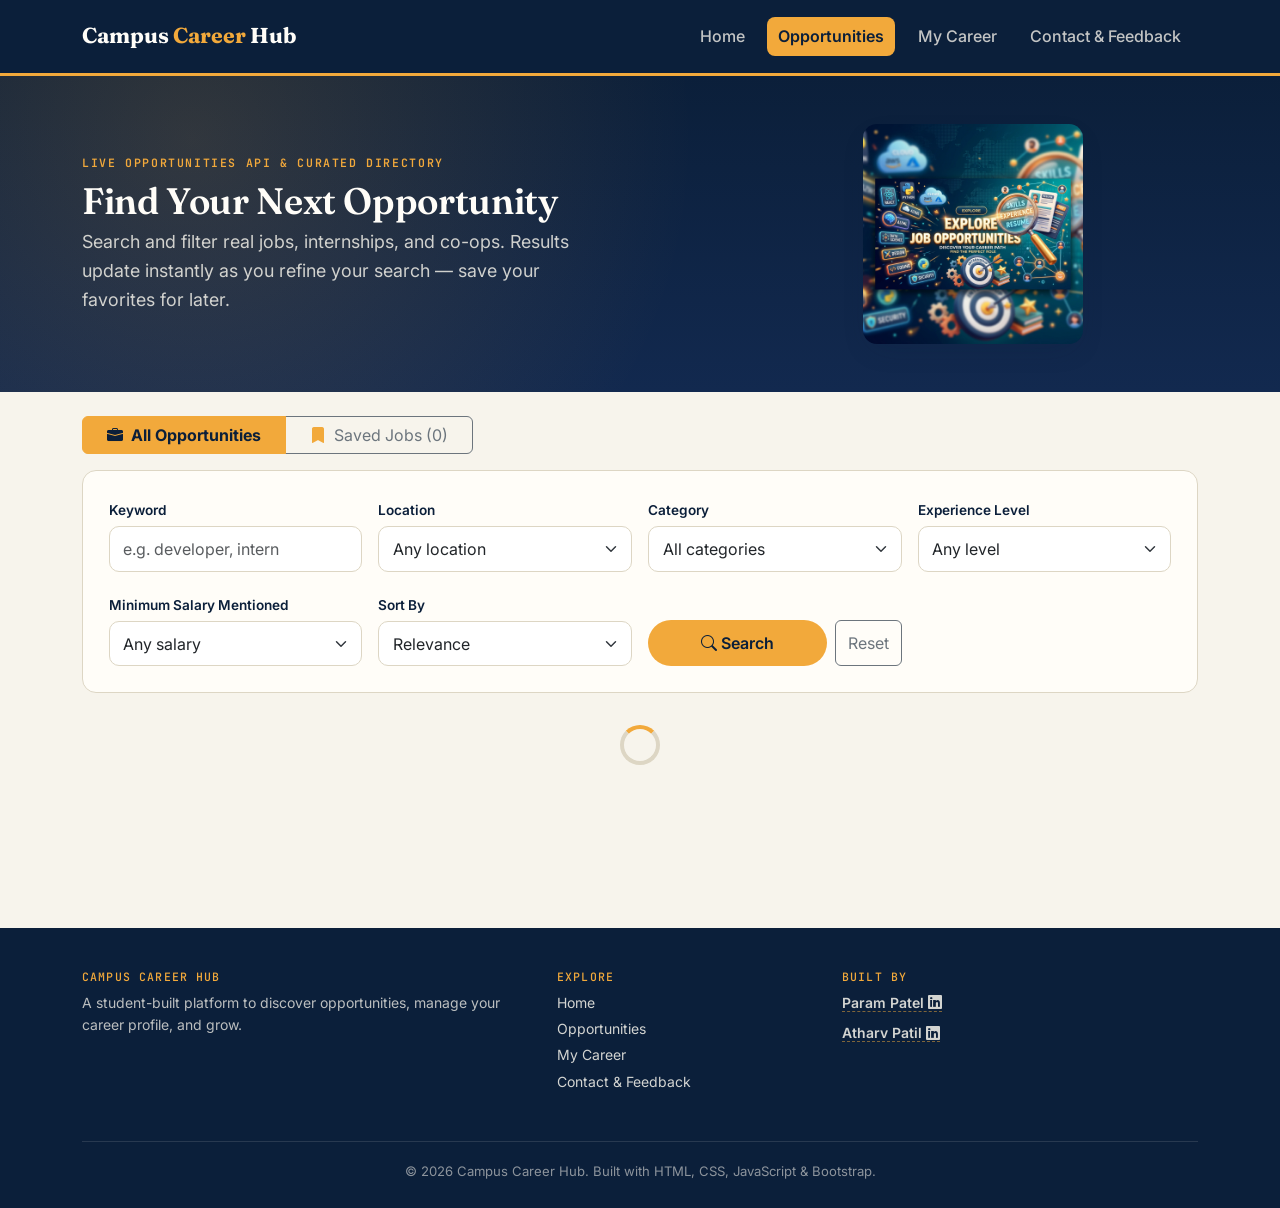
==== campus-career-hub/opportunities.html @ 0dba7fbf "Add files via upload" ====
<!DOCTYPE html>
<html lang="en">
<head>
<meta charset="UTF-8">
<meta name="viewport" content="width=device-width, initial-scale=1.0">
<title>Opportunities — Campus Career Hub</title>

<link href="https://cdn.jsdelivr.net/npm/bootstrap@5.3.3/dist/css/bootstrap.min.css" rel="stylesheet">
<link rel="preconnect" href="https://fonts.googleapis.com">
<link href="https://fonts.googleapis.com/css2?family=Fraunces:wght@500;600;700&family=Inter:wght@400;500;600;700&family=JetBrains+Mono:wght@500;700&display=swap" rel="stylesheet">
<link rel="stylesheet" href="https://cdn.jsdelivr.net/npm/bootstrap-icons@1.11.3/font/bootstrap-icons.css">
<link rel="stylesheet" href="css/style.css">
</head>
<body>

<!-- ===================== NAVBAR ===================== -->
<nav class="navbar navbar-expand-lg navbar-ccb sticky-top">
  <div class="container">
    <a class="navbar-brand" href="index.html">Campus <span>Career</span> Hub</a>
    <button class="navbar-toggler" type="button" data-bs-toggle="collapse" data-bs-target="#ccbNav">
      <span class="navbar-toggler-icon"></span>
    </button>
    <div class="collapse navbar-collapse" id="ccbNav">
      <ul class="navbar-nav ms-auto">
        <li class="nav-item"><a class="nav-link" href="index.html">Home</a></li>
        <li class="nav-item"><a class="nav-link active" href="opportunities.html">Opportunities</a></li>
        <li class="nav-item"><a class="nav-link" href="my-career.html">My Career</a></li>
        <li class="nav-item"><a class="nav-link" href="contact.html">Contact &amp; Feedback</a></li>
      </ul>
    </div>
  </div>
</nav>

<!-- ===================== PAGE HEADER ===================== -->
<header class="hero py-5">
  <div class="container">
    <div class="row align-items-center">
      <div class="col-lg-7">
        <p class="eyebrow mb-2" style="color:#F2A93B;">Live Opportunities API &amp; Curated Directory</p>
        <h1 class="mb-2" style="font-size:2.3rem;">Find Your Next Opportunity</h1>
        <p class="lead-text mb-0">Search and filter real jobs, internships, and co-ops. Results update instantly as you refine your search — save your favorites for later.</p>
      </div>
      <div class="col-lg-5 d-none d-lg-block text-center">
        <img src="images/opportunities-hero.png" alt="Opportunities banner" class="img-fluid hero-banner-img">
      </div>
    </div>
  </div>
</header>

<!-- ===================== SEARCH & FILTERS ===================== -->
<section class="section bg-cream pt-4">
  <div class="container">
    
    <!-- Tab Controls: All vs Saved -->
    <div class="d-flex justify-content-between align-items-center mb-3 flex-wrap gap-2">
      <div class="btn-group" role="group" aria-label="Opportunity view filter">
        <button type="button" class="btn btn-outline-secondary active btn-amber-active px-4" data-opp-tab="all">
          <i class="bi bi-briefcase-fill me-1"></i> All Opportunities
        </button>
        <button type="button" class="btn btn-outline-secondary px-4" data-opp-tab="saved">
          <i class="bi bi-bookmark-fill me-1 text-amber"></i> Saved Jobs (<span id="savedJobsCount">0</span>)
        </button>
      </div>
    </div>

    <form id="oppFilterForm" class="form-ccb card-ccb mb-4">
      <div class="row g-3 align-items-end">
        <div class="col-md-3">
          <label for="fKeyword">Keyword</label>
          <input type="text" class="form-control" id="fKeyword" placeholder="e.g. developer, intern">
        </div>
        <div class="col-md-3">
          <label for="fLocation">Location</label>
          <select class="form-select" id="fLocation">
            <option value="">Any location</option>
            <option value="New York, NY">New York, NY</option>
            <option value="San Francisco, CA">San Francisco, CA</option>
            <option value="Chicago, IL">Chicago, IL</option>
            <option value="Austin, TX">Austin, TX</option>
            <option value="Boston, MA">Boston, MA</option>
            <option value="Remote">Flexible / Remote</option>
          </select>
        </div>
        <div class="col-md-3">
          <label for="fCategory">Category</label>
          <select class="form-select" id="fCategory">
            <option value="">All categories</option>
          </select>
        </div>
        <div class="col-md-3">
          <label for="fLevel">Experience Level</label>
          <select class="form-select" id="fLevel">
            <option value="">Any level</option>
            <option value="Internship">Internship</option>
            <option value="Entry Level">Entry Level</option>
            <option value="Mid Level">Mid Level</option>
            <option value="Senior Level">Senior Level</option>
            <option value="Management">Management</option>
          </select>
        </div>
      </div>
      <div class="row g-3 align-items-end mt-1">
        <div class="col-md-3">
          <label for="fSalary">Minimum Salary Mentioned</label>
          <select class="form-select" id="fSalary">
            <option value="0">Any salary</option>
            <option value="40000">$40,000+</option>
            <option value="60000">$60,000+</option>
            <option value="80000">$80,000+</option>
            <option value="100000">$100,000+</option>
          </select>
        </div>
        <div class="col-md-3">
          <label for="fSort">Sort By</label>
          <select class="form-select" id="fSort">
            <option value="relevance">Relevance</option>
            <option value="newest">Newest First</option>
            <option value="az">Title A–Z</option>
          </select>
        </div>
        <div class="col-md-3 d-flex gap-2">
          <button type="submit" class="btn btn-ccb-primary flex-fill">
            <i class="bi bi-search"></i> Search
          </button>
          <button type="button" id="fReset" class="btn btn-outline-secondary">Reset</button>
        </div>
        <div class="col-md-3 text-md-end">
          <span class="text-slate small" id="resultsCount"></span>
        </div>
      </div>
    </form>

    <!-- Results -->
    <div id="oppLoading" class="spinner-ccb"></div>
    <div id="oppError" class="alert alert-warning d-none"></div>
    <div id="oppEmpty" class="empty-state d-none">
      <i class="bi bi-search" style="font-size:2rem;"></i>
      <p class="mt-2 mb-0">No opportunities matched your search. Try adjusting your filters.</p>
    </div>
    <div id="oppGrid" class="row g-4"></div>

    <!-- Pagination -->
    <nav class="mt-4" aria-label="Opportunities pagination">
      <ul class="pagination justify-content-center" id="oppPagination"></ul>
    </nav>
  </div>
</section>

<!-- ===================== FOOTER ===================== -->
<footer class="footer-ccb">
  <div class="container">
    <div class="row g-4">
      <div class="col-md-5">
        <h6 class="mb-2">Campus Career Hub</h6>
        <p class="mb-0 small">A student-built platform to discover opportunities, manage your career profile, and grow.</p>
      </div>
      <div class="col-md-3">
        <h6 class="mb-2">Explore</h6>
        <ul class="list-unstyled small">
          <li class="mb-1"><a href="index.html">Home</a></li>
          <li class="mb-1"><a href="opportunities.html">Opportunities</a></li>
          <li class="mb-1"><a href="my-career.html">My Career</a></li>
          <li class="mb-1"><a href="contact.html">Contact &amp; Feedback</a></li>
        </ul>
      </div>
      <div class="col-md-4">
        <h6 class="mb-2">Built By</h6>
        <ul class="list-unstyled small mb-0">
          <li class="mb-2">
            <a class="credit-name" href="https://www.linkedin.com/in/param-patel-6a5568392/" target="_blank" rel="noopener noreferrer">
              Param Patel <i class="bi bi-linkedin"></i>
            </a>
          </li>
          <li class="mb-2">
            <a class="credit-name" href="https://www.linkedin.com/in/atharv-patil-276253386/" target="_blank" rel="noopener noreferrer">
              Atharv Patil <i class="bi bi-linkedin"></i>
            </a>
          </li>
        </ul>
      </div>
    </div>
    <div class="footer-bottom text-center">
      &copy; <span id="footerYear"></span> Campus Career Hub. Built with HTML, CSS, JavaScript &amp; Bootstrap.
    </div>
  </div>
</footer>

<script src="https://cdn.jsdelivr.net/npm/bootstrap@5.3.3/dist/js/bootstrap.bundle.min.js"></script>
<script src="js/opportunities.js"></script>
</body>
</html>
---- campus-career-hub/css/style.css ----
/* ===========================================================
   Campus Career Hub — Design Tokens
   =========================================================== */
:root{
  --navy:        #0B1F3A;
  --navy-soft:   #12294F;
  --cream:       #F7F4EC;
  --paper:       #FFFDF8;
  --amber:       #F2A93B;
  --amber-dark:  #D68C1F;
  --teal:        #1E6E73;
  --teal-soft:   #E4F1F1;
  --slate:       #55647A;
  --line:        #DDD6C4;
  --ok:          #2E7D4F;
  --error:       #C4432B;

  --font-display: 'Fraunces', serif;
  --font-body:    'Inter', sans-serif;
  --font-mono:    'JetBrains Mono', monospace;

  --radius: 14px;
  --shadow-soft: 0 10px 30px -12px rgba(11,31,58,0.25);
}

*{ box-sizing: border-box; }

html{ scroll-behavior: smooth; }

body{
  font-family: var(--font-body);
  color: var(--navy);
  background: var(--cream);
  line-height: 1.6;
}

h1,h2,h3,h4,.display-font{
  font-family: var(--font-display);
  font-weight: 600;
  letter-spacing: -0.01em;
}

a{ color: var(--teal); text-decoration: none; }
a:hover{ color: var(--amber-dark); }

.eyebrow{
  font-family: var(--font-mono);
  text-transform: uppercase;
  letter-spacing: 0.14em;
  font-size: 0.72rem;
  color: var(--teal);
  font-weight: 600;
}

.text-slate{ color: var(--slate); }

/* focus visibility */
a:focus-visible, button:focus-visible, input:focus-visible,
select:focus-visible, textarea:focus-visible{
  outline: 3px solid var(--amber);
  outline-offset: 2px;
}

/* ===========================================================
   Navbar
   =========================================================== */
.navbar-ccb{
  background: var(--navy);
  padding: 0.9rem 0;
  border-bottom: 3px solid var(--amber);
}
.navbar-ccb .navbar-brand{
  font-family: var(--font-display);
  font-weight: 700;
  font-size: 1.35rem;
  color: var(--paper);
}
.navbar-ccb .navbar-brand span{ color: var(--amber); }
.navbar-ccb .nav-link{
  color: rgba(247,244,236,0.78);
  font-weight: 500;
  margin: 0 0.35rem;
  padding: 0.4rem 0.7rem !important;
  border-radius: 8px;
  transition: all .15s ease;
}
.navbar-ccb .nav-link:hover{
  color: var(--paper);
  background: rgba(242,169,59,0.14);
}
.navbar-ccb .nav-link.active{
  color: var(--navy);
  background: var(--amber);
  font-weight: 600;
}
.navbar-ccb .navbar-toggler{
  border-color: rgba(247,244,236,0.4);
}

/* ===========================================================
   Buttons
   =========================================================== */
.btn-ccb-primary{
  background: var(--amber);
  border: none;
  color: var(--navy);
  font-weight: 600;
  padding: 0.7rem 1.5rem;
  border-radius: 999px;
  transition: transform .15s ease, box-shadow .15s ease;
}
.btn-ccb-primary:hover{
  background: var(--amber-dark);
  color: var(--navy);
  transform: translateY(-2px);
  box-shadow: var(--shadow-soft);
}
.btn-ccb-outline{
  background: transparent;
  border: 2px solid var(--paper);
  color: var(--paper);
  font-weight: 600;
  padding: 0.65rem 1.45rem;
  border-radius: 999px;
  transition: all .15s ease;
}
.btn-ccb-outline:hover{
  background: var(--paper);
  color: var(--navy);
}
.btn-teal{
  background: var(--teal);
  color: var(--paper);
  border: none;
  font-weight: 600;
  border-radius: 999px;
  padding: 0.6rem 1.3rem;
}
.btn-teal:hover{ background: #16545a; color: var(--paper); }

/* ===========================================================
   Hero + Career Pathway signature
   =========================================================== */
.hero{
  background: radial-gradient(circle at 15% 20%, rgba(242,169,59,0.16), transparent 45%),
              linear-gradient(180deg, var(--navy) 0%, var(--navy-soft) 100%);
  color: var(--paper);
  padding: 5.5rem 0 4rem;
  position: relative;
  overflow: hidden;
}
.hero h1{
  font-size: clamp(2.2rem, 4.5vw, 3.4rem);
  line-height: 1.08;
}
.hero .lead-text{
  color: rgba(247,244,236,0.82);
  font-size: 1.12rem;
  max-width: 46ch;
}

/* the "pathway" — a literal stepped road from Student to Career */
.pathway{
  margin-top: 3.2rem;
  display: flex;
  align-items: center;
  gap: 0;
  position: relative;
}
.pathway::before{
  content: "";
  position: absolute;
  left: 0; right: 0; top: 50%;
  height: 2px;
  background: repeating-linear-gradient(to right, rgba(242,169,59,0.55) 0 10px, transparent 10px 20px);
  transform: translateY(-50%);
  z-index: 0;
}
.pathway-stop{
  position: relative;
  z-index: 1;
  display: flex;
  flex-direction: column;
  align-items: center;
  flex: 1;
  text-align: center;
}
.pathway-dot{
  width: 14px; height: 14px;
  border-radius: 50%;
  background: var(--cream);
  border: 3px solid var(--amber);
  margin-bottom: 0.6rem;
}
.pathway-stop.is-end .pathway-dot{
  width: 20px; height: 20px;
  background: var(--amber);
}
.pathway-label{
  font-family: var(--font-mono);
  font-size: 0.72rem;
  letter-spacing: 0.06em;
  color: rgba(247,244,236,0.75);
  text-transform: uppercase;
}

/* ===========================================================
   Cards
   =========================================================== */
.card-ccb{
  background: var(--paper);
  border: 1px solid var(--line);
  border-radius: var(--radius);
  padding: 1.6rem;
  height: 100%;
  transition: transform .15s ease, box-shadow .15s ease;
}
.card-ccb:hover{
  transform: translateY(-4px);
  box-shadow: var(--shadow-soft);
}

.step-card{
  background: var(--paper);
  border-radius: var(--radius);
  padding: 1.8rem;
  height: 100%;
  border-top: 4px solid var(--teal);
}
.step-number{
  font-family: var(--font-mono);
  color: var(--teal);
  font-size: 0.85rem;
  font-weight: 700;
}

/* Opportunity card */
.opp-card{
  background: var(--paper);
  border: 1px solid var(--line);
  border-radius: var(--radius);
  padding: 1.4rem;
  height: 100%;
  display: flex;
  flex-direction: column;
}
.opp-card .opp-company{
  color: var(--teal);
  font-weight: 600;
  font-size: 0.9rem;
}
.opp-card .opp-title{
  font-family: var(--font-display);
  font-size: 1.2rem;
  margin: 0.15rem 0 0.6rem;
}
.opp-meta{
  font-family: var(--font-mono);
  font-size: 0.74rem;
  color: var(--slate);
  display: flex;
  flex-wrap: wrap;
  gap: 0.5rem;
  margin-bottom: 0.7rem;
}
.opp-meta span{
  background: var(--teal-soft);
  color: var(--teal);
  padding: 0.15rem 0.55rem;
  border-radius: 999px;
}
.opp-desc{
  color: var(--slate);
  font-size: 0.9rem;
  flex: 1;
  overflow: hidden;
  display: -webkit-box;
  -webkit-line-clamp: 3;
  -webkit-box-orient: vertical;
}

/* Stats */
.stats-strip{
  background: var(--navy);
  color: var(--paper);
  border-radius: var(--radius);
  padding: 2.2rem 1rem;
}
.stat-number{
  font-family: var(--font-mono);
  font-size: 2.1rem;
  font-weight: 700;
  color: var(--amber);
}
.stat-label{
  font-size: 0.82rem;
  color: rgba(247,244,236,0.75);
  text-transform: uppercase;
  letter-spacing: 0.05em;
}

/* Reviews */
.review-card{
  background: var(--paper);
  border: 1px solid var(--line);
  border-radius: var(--radius);
  padding: 1.5rem;
  height: 100%;
}
.stars{ color: var(--amber); letter-spacing: 2px; }
.review-name{ font-weight: 600; color: var(--navy); }

/* ===========================================================
   Section rhythm
   =========================================================== */
.section{ padding: 4.2rem 0; }
.section-title{ font-size: clamp(1.6rem, 3vw, 2.1rem); }
.bg-paper{ background: var(--paper); }
.bg-cream{ background: var(--cream); }

/* ===========================================================
   Forms
   =========================================================== */
.form-ccb label{
  font-weight: 600;
  font-size: 0.85rem;
  color: var(--navy);
  margin-bottom: 0.3rem;
}
.form-ccb .form-control, .form-ccb .form-select{
  border-radius: 10px;
  border: 1px solid var(--line);
  padding: 0.6rem 0.85rem;
}
.form-ccb .form-control:focus, .form-ccb .form-select:focus{
  border-color: var(--teal);
  box-shadow: 0 0 0 3px rgba(30,110,115,0.15);
}
.form-section-title{
  font-family: var(--font-display);
  border-left: 4px solid var(--amber);
  padding-left: 0.8rem;
  margin-bottom: 1.2rem;
}
.invalid-feedback{ display: none; color: var(--error); font-size: 0.82rem; }
.was-validated-ccb .is-invalid ~ .invalid-feedback,
.is-invalid ~ .invalid-feedback{ display: block; }
.is-invalid{ border-color: var(--error) !important; }
.is-valid{ border-color: var(--ok) !important; }

/* Skill tags */
.skill-tag{
  display: inline-flex;
  align-items: center;
  gap: 0.4rem;
  background: var(--teal-soft);
  color: var(--teal);
  font-weight: 600;
  font-size: 0.85rem;
  padding: 0.35rem 0.7rem 0.35rem 0.9rem;
  border-radius: 999px;
}
.skill-tag button{
  background: none; border: none; color: var(--teal);
  font-weight: 700; line-height: 1; cursor: pointer;
}
.skill-tag button:hover{ color: var(--error); }

/* dynamic entry blocks (projects/certs/internships) */
.entry-block{
  background: var(--paper);
  border: 1px solid var(--line);
  border-left: 4px solid var(--teal);
  border-radius: 12px;
  padding: 1.2rem;
  margin-bottom: 1rem;
  position: relative;
}
.entry-remove{
  position: absolute;
  top: 0.7rem; right: 0.7rem;
  background: none;
  border: none;
  color: var(--error);
  font-weight: 700;
  font-size: 1.1rem;
  line-height: 1;
  cursor: pointer;
}

/* Star rating widget */
.star-rating{ font-size: 2rem; display: inline-flex; gap: 0.25rem; }
.star-rating .star{
  cursor: pointer; color: var(--line); transition: color .1s ease;
}
.star-rating .star.filled{ color: var(--amber); }

/* Saved pill */
.save-pill{
  display: inline-flex;
  align-items: center;
  gap: 0.4rem;
  font-family: var(--font-mono);
  font-size: 0.78rem;
  color: var(--ok);
  opacity: 0;
  transition: opacity .3s ease;
}
.save-pill.show{ opacity: 1; }

/* Footer */
.footer-ccb{
  background: var(--navy);
  color: rgba(247,244,236,0.75);
  padding: 2.6rem 0 1.6rem;
  margin-top: 3rem;
}
.footer-ccb h6{
  font-family: var(--font-mono);
  text-transform: uppercase;
  letter-spacing: 0.1em;
  font-size: 0.72rem;
  color: var(--amber);
}
.footer-ccb a{ color: rgba(247,244,236,0.85); }
.footer-ccb a:hover{ color: var(--amber); }
.credit-name{
  font-weight: 600;
  color: var(--paper);
  border-bottom: 1px dashed rgba(242,169,59,0.5);
}
.credit-name:hover{ color: var(--amber); border-color: var(--amber); }
.footer-bottom{
  border-top: 1px solid rgba(247,244,236,0.12);
  margin-top: 2rem;
  padding-top: 1.2rem;
  font-size: 0.82rem;
  color: rgba(247,244,236,0.55);
}

/* utility */
.badge-sdg{
  background: var(--teal-soft);
  color: var(--teal);
  font-family: var(--font-mono);
  font-size: 0.72rem;
  padding: 0.3rem 0.6rem;
  border-radius: 999px;
}

.bg-teal-soft{ background: var(--teal-soft); }

.spinner-ccb{
  width: 2.5rem; height: 2.5rem;
  border: 4px solid var(--line);
  border-top-color: var(--amber);
  border-radius: 50%;
  animation: spin 0.8s linear infinite;
  margin: 2rem auto;
}
@keyframes spin{ to{ transform: rotate(360deg); } }

.empty-state{
  text-align: center;
  padding: 3rem 1rem;
  color: var(--slate);
}

/* Hero Images & Banners */
.hero-illustration-img{
  max-height: 400px;
  object-fit: contain;
  filter: drop-shadow(0 15px 30px rgba(0,0,0,0.3));
  transition: transform 0.3s ease;
}
.hero-illustration-img:hover{
  transform: scale(1.02);
}

.hero-banner-img{
  max-height: 220px;
  object-fit: cover;
  border-radius: var(--radius);
  box-shadow: var(--shadow-soft);
}

/* Company Logo Avatar & Small Badges */
.company-logo-avatar{
  width: 42px;
  height: 42px;
  border-radius: 10px;
  color: #ffffff;
  display: flex;
  align-items: center;
  justify-content: center;
  font-weight: 700;
  font-size: 1.2rem;
  font-family: var(--font-display);
  box-shadow: 0 4px 10px rgba(0,0,0,0.12);
  flex-shrink: 0;
}

.small-badge{
  font-size: 0.7rem;
  font-weight: 600;
  padding: 0.2rem 0.5rem;
}

/* Review Avatars */
.review-avatar{
  width: 52px;
  height: 52px;
  border-radius: 50%;
  object-fit: cover;
  border: 3px solid var(--amber);
  box-shadow: 0 4px 12px rgba(11,31,58,0.15);
}

/* Bookmark Button */
.btn-bookmark{
  background: rgba(11,31,58,0.05);
  border: 1px solid var(--line);
  border-radius: 50%;
  width: 36px;
  height: 36px;
  display: flex;
  align-items: center;
  justify-content: center;
  cursor: pointer;
  transition: all 0.2s ease;
}
.btn-bookmark:hover{
  background: var(--amber);
  color: var(--navy);
  transform: scale(1.1);
}
.btn-bookmark.active{
  background: var(--navy);
}
.text-amber{ color: var(--amber) !important; }

/* Custom Tab Buttons */
.btn-amber-active{
  background: var(--amber) !important;
  color: var(--navy) !important;
  font-weight: 700 !important;
  border-color: var(--amber) !important;
}

/* Job Details Modal Formatting */
.job-contents-body{
  color: var(--navy);
  font-size: 0.95rem;
  line-height: 1.7;
}
.job-contents-body h1, .job-contents-body h2, .job-contents-body h3, .job-contents-body h4{
  font-size: 1.15rem;
  margin-top: 1.2rem;
  margin-bottom: 0.5rem;
  color: var(--navy);
}
.job-contents-body ul{
  padding-left: 1.2rem;
  margin-bottom: 1rem;
}

@media (max-width: 768px){
  .pathway{ flex-direction: column; gap: 1.4rem; }
  .pathway::before{ display:none; }
  .section{ padding: 3rem 0; }
  .hero-illustration-img{ max-height: 280px; }
}
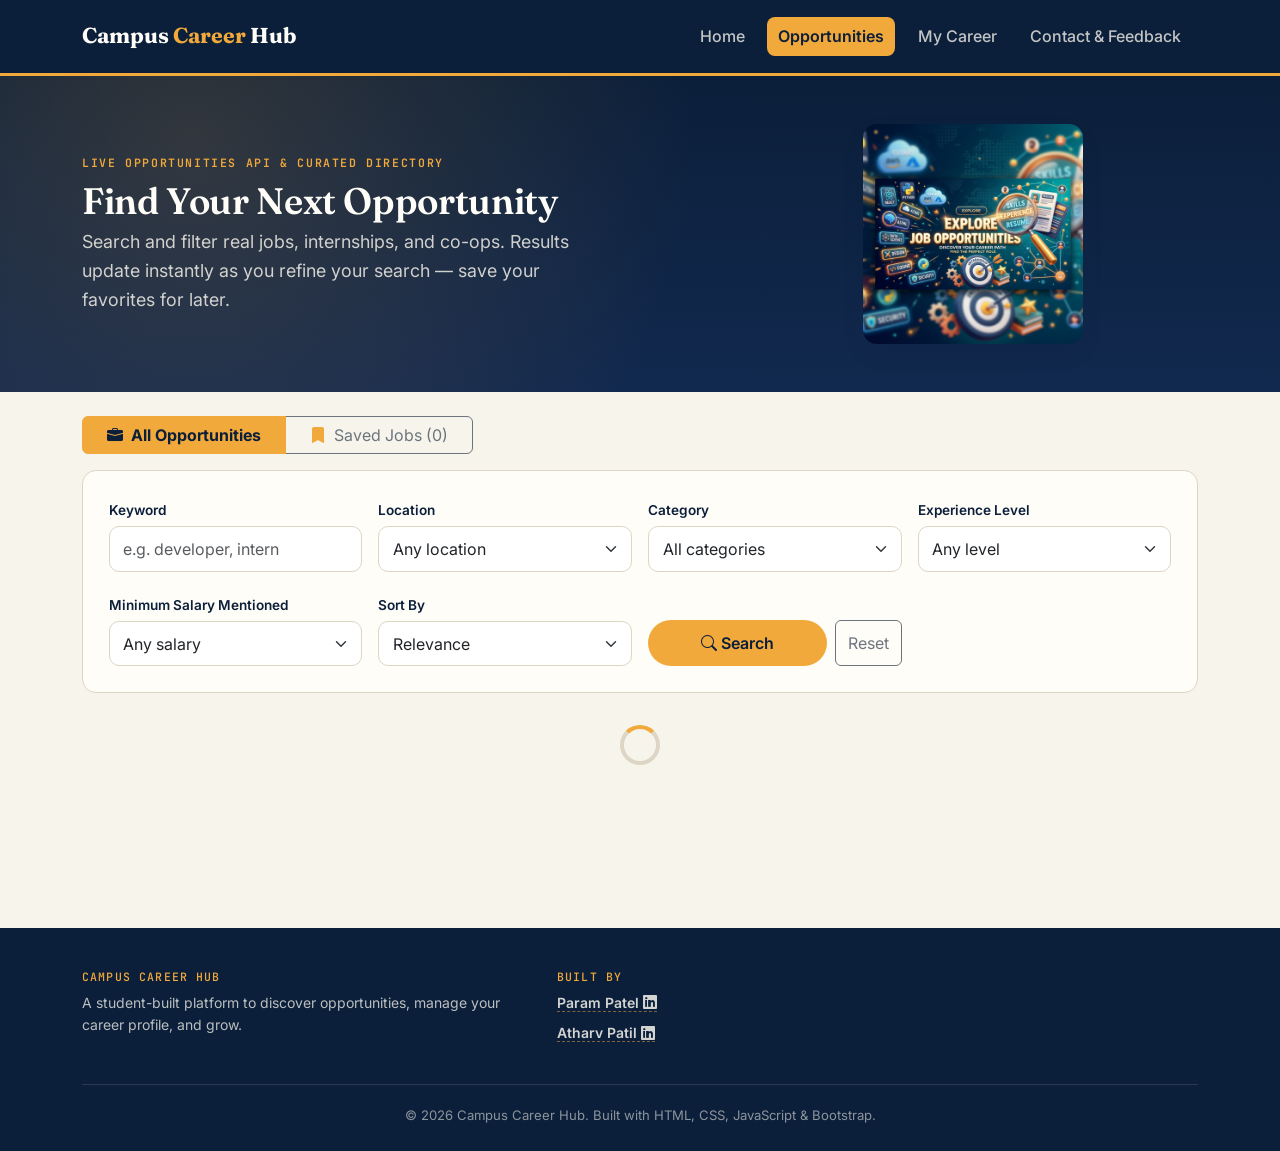
==== commit 7419f0d3: "Update opportunities.html" ====
--- a/campus-career-hub/opportunities.html
+++ b/campus-career-hub/opportunities.html
@@ -1,191 +1,192 @@
 <!DOCTYPE html>
 <html lang="en">
+
 <head>
-<meta charset="UTF-8">
-<meta name="viewport" content="width=device-width, initial-scale=1.0">
-<title>Opportunities — Campus Career Hub</title>
+  <meta charset="UTF-8">
+  <meta name="viewport" content="width=device-width, initial-scale=1.0">
+  <title>Opportunities — Campus Career Hub</title>
 
-<link href="https://cdn.jsdelivr.net/npm/bootstrap@5.3.3/dist/css/bootstrap.min.css" rel="stylesheet">
-<link rel="preconnect" href="https://fonts.googleapis.com">
-<link href="https://fonts.googleapis.com/css2?family=Fraunces:wght@500;600;700&family=Inter:wght@400;500;600;700&family=JetBrains+Mono:wght@500;700&display=swap" rel="stylesheet">
-<link rel="stylesheet" href="https://cdn.jsdelivr.net/npm/bootstrap-icons@1.11.3/font/bootstrap-icons.css">
-<link rel="stylesheet" href="css/style.css">
+  <link href="https://cdn.jsdelivr.net/npm/bootstrap@5.3.3/dist/css/bootstrap.min.css" rel="stylesheet">
+  <link rel="preconnect" href="https://fonts.googleapis.com">
+  <link
+    href="https://fonts.googleapis.com/css2?family=Fraunces:wght@500;600;700&family=Inter:wght@400;500;600;700&family=JetBrains+Mono:wght@500;700&display=swap"
+    rel="stylesheet">
+  <link rel="stylesheet" href="https://cdn.jsdelivr.net/npm/bootstrap-icons@1.11.3/font/bootstrap-icons.css">
+  <link rel="stylesheet" href="css/style.css">
 </head>
+
 <body>
 
-<!-- ===================== NAVBAR ===================== -->
-<nav class="navbar navbar-expand-lg navbar-ccb sticky-top">
-  <div class="container">
-    <a class="navbar-brand" href="index.html">Campus <span>Career</span> Hub</a>
-    <button class="navbar-toggler" type="button" data-bs-toggle="collapse" data-bs-target="#ccbNav">
-      <span class="navbar-toggler-icon"></span>
-    </button>
-    <div class="collapse navbar-collapse" id="ccbNav">
-      <ul class="navbar-nav ms-auto">
-        <li class="nav-item"><a class="nav-link" href="index.html">Home</a></li>
-        <li class="nav-item"><a class="nav-link active" href="opportunities.html">Opportunities</a></li>
-        <li class="nav-item"><a class="nav-link" href="my-career.html">My Career</a></li>
-        <li class="nav-item"><a class="nav-link" href="contact.html">Contact &amp; Feedback</a></li>
-      </ul>
-    </div>
-  </div>
-</nav>
-
-<!-- ===================== PAGE HEADER ===================== -->
-<header class="hero py-5">
-  <div class="container">
-    <div class="row align-items-center">
-      <div class="col-lg-7">
-        <p class="eyebrow mb-2" style="color:#F2A93B;">Live Opportunities API &amp; Curated Directory</p>
-        <h1 class="mb-2" style="font-size:2.3rem;">Find Your Next Opportunity</h1>
-        <p class="lead-text mb-0">Search and filter real jobs, internships, and co-ops. Results update instantly as you refine your search — save your favorites for later.</p>
-      </div>
-      <div class="col-lg-5 d-none d-lg-block text-center">
-        <img src="images/opportunities-hero.png" alt="Opportunities banner" class="img-fluid hero-banner-img">
-      </div>
-    </div>
-  </div>
-</header>
-
-<!-- ===================== SEARCH & FILTERS ===================== -->
-<section class="section bg-cream pt-4">
-  <div class="container">
-    
-    <!-- Tab Controls: All vs Saved -->
-    <div class="d-flex justify-content-between align-items-center mb-3 flex-wrap gap-2">
-      <div class="btn-group" role="group" aria-label="Opportunity view filter">
-        <button type="button" class="btn btn-outline-secondary active btn-amber-active px-4" data-opp-tab="all">
-          <i class="bi bi-briefcase-fill me-1"></i> All Opportunities
-        </button>
-        <button type="button" class="btn btn-outline-secondary px-4" data-opp-tab="saved">
-          <i class="bi bi-bookmark-fill me-1 text-amber"></i> Saved Jobs (<span id="savedJobsCount">0</span>)
-        </button>
-      </div>
-    </div>
-
-    <form id="oppFilterForm" class="form-ccb card-ccb mb-4">
-      <div class="row g-3 align-items-end">
-        <div class="col-md-3">
-          <label for="fKeyword">Keyword</label>
-          <input type="text" class="form-control" id="fKeyword" placeholder="e.g. developer, intern">
-        </div>
-        <div class="col-md-3">
-          <label for="fLocation">Location</label>
-          <select class="form-select" id="fLocation">
-            <option value="">Any location</option>
-            <option value="New York, NY">New York, NY</option>
-            <option value="San Francisco, CA">San Francisco, CA</option>
-            <option value="Chicago, IL">Chicago, IL</option>
-            <option value="Austin, TX">Austin, TX</option>
-            <option value="Boston, MA">Boston, MA</option>
-            <option value="Remote">Flexible / Remote</option>
-          </select>
-        </div>
-        <div class="col-md-3">
-          <label for="fCategory">Category</label>
-          <select class="form-select" id="fCategory">
-            <option value="">All categories</option>
-          </select>
-        </div>
-        <div class="col-md-3">
-          <label for="fLevel">Experience Level</label>
-          <select class="form-select" id="fLevel">
-            <option value="">Any level</option>
-            <option value="Internship">Internship</option>
-            <option value="Entry Level">Entry Level</option>
-            <option value="Mid Level">Mid Level</option>
-            <option value="Senior Level">Senior Level</option>
-            <option value="Management">Management</option>
-          </select>
-        </div>
-      </div>
-      <div class="row g-3 align-items-end mt-1">
-        <div class="col-md-3">
-          <label for="fSalary">Minimum Salary Mentioned</label>
-          <select class="form-select" id="fSalary">
-            <option value="0">Any salary</option>
-            <option value="40000">$40,000+</option>
-            <option value="60000">$60,000+</option>
-            <option value="80000">$80,000+</option>
-            <option value="100000">$100,000+</option>
-          </select>
-        </div>
-        <div class="col-md-3">
-          <label for="fSort">Sort By</label>
-          <select class="form-select" id="fSort">
-            <option value="relevance">Relevance</option>
-            <option value="newest">Newest First</option>
-            <option value="az">Title A–Z</option>
-          </select>
-        </div>
-        <div class="col-md-3 d-flex gap-2">
-          <button type="submit" class="btn btn-ccb-primary flex-fill">
-            <i class="bi bi-search"></i> Search
-          </button>
-          <button type="button" id="fReset" class="btn btn-outline-secondary">Reset</button>
-        </div>
-        <div class="col-md-3 text-md-end">
-          <span class="text-slate small" id="resultsCount"></span>
-        </div>
-      </div>
-    </form>
-
-    <!-- Results -->
-    <div id="oppLoading" class="spinner-ccb"></div>
-    <div id="oppError" class="alert alert-warning d-none"></div>
-    <div id="oppEmpty" class="empty-state d-none">
-      <i class="bi bi-search" style="font-size:2rem;"></i>
-      <p class="mt-2 mb-0">No opportunities matched your search. Try adjusting your filters.</p>
-    </div>
-    <div id="oppGrid" class="row g-4"></div>
-
-    <!-- Pagination -->
-    <nav class="mt-4" aria-label="Opportunities pagination">
-      <ul class="pagination justify-content-center" id="oppPagination"></ul>
-    </nav>
-  </div>
-</section>
-
-<!-- ===================== FOOTER ===================== -->
-<footer class="footer-ccb">
-  <div class="container">
-    <div class="row g-4">
-      <div class="col-md-5">
-        <h6 class="mb-2">Campus Career Hub</h6>
-        <p class="mb-0 small">A student-built platform to discover opportunities, manage your career profile, and grow.</p>
-      </div>
-      <div class="col-md-3">
-        <h6 class="mb-2">Explore</h6>
-        <ul class="list-unstyled small">
-          <li class="mb-1"><a href="index.html">Home</a></li>
-          <li class="mb-1"><a href="opportunities.html">Opportunities</a></li>
-          <li class="mb-1"><a href="my-career.html">My Career</a></li>
-          <li class="mb-1"><a href="contact.html">Contact &amp; Feedback</a></li>
-        </ul>
-      </div>
-      <div class="col-md-4">
-        <h6 class="mb-2">Built By</h6>
-        <ul class="list-unstyled small mb-0">
-          <li class="mb-2">
-            <a class="credit-name" href="https://www.linkedin.com/in/param-patel-6a5568392/" target="_blank" rel="noopener noreferrer">
-              Param Patel <i class="bi bi-linkedin"></i>
-            </a>
-          </li>
-          <li class="mb-2">
-            <a class="credit-name" href="https://www.linkedin.com/in/atharv-patil-276253386/" target="_blank" rel="noopener noreferrer">
-              Atharv Patil <i class="bi bi-linkedin"></i>
-            </a>
-          </li>
+  <!-- ===================== NAVBAR ===================== -->
+  <nav class="navbar navbar-expand-lg navbar-ccb sticky-top">
+    <div class="container">
+      <a class="navbar-brand" href="index.html">Campus <span>Career</span> Hub</a>
+      <button class="navbar-toggler" type="button" data-bs-toggle="collapse" data-bs-target="#ccbNav">
+        <span class="navbar-toggler-icon"></span>
+      </button>
+      <div class="collapse navbar-collapse" id="ccbNav">
+        <ul class="navbar-nav ms-auto">
+          <li class="nav-item"><a class="nav-link" href="index.html">Home</a></li>
+          <li class="nav-item"><a class="nav-link active" href="opportunities.html">Opportunities</a></li>
+          <li class="nav-item"><a class="nav-link" href="my-career.html">My Career</a></li>
+          <li class="nav-item"><a class="nav-link" href="contact.html">Contact &amp; Feedback</a></li>
         </ul>
       </div>
     </div>
-    <div class="footer-bottom text-center">
-      &copy; <span id="footerYear"></span> Campus Career Hub. Built with HTML, CSS, JavaScript &amp; Bootstrap.
+  </nav>
+
+  <!-- ===================== PAGE HEADER ===================== -->
+  <header class="hero py-5">
+    <div class="container">
+      <div class="row align-items-center">
+        <div class="col-lg-7">
+          <p class="eyebrow mb-2" style="color:#F2A93B;">Live Opportunities API &amp; Curated Directory</p>
+          <h1 class="mb-2" style="font-size:2.3rem;">Find Your Next Opportunity</h1>
+          <p class="lead-text mb-0">Search and filter real jobs, internships, and co-ops. Results update instantly as
+            you refine your search — save your favorites for later.</p>
+        </div>
+        <div class="col-lg-5 d-none d-lg-block text-center">
+          <img src="images/opportunities-hero.png" alt="Opportunities banner" class="img-fluid hero-banner-img">
+        </div>
+      </div>
     </div>
-  </div>
-</footer>
+  </header>
 
-<script src="https://cdn.jsdelivr.net/npm/bootstrap@5.3.3/dist/js/bootstrap.bundle.min.js"></script>
-<script src="js/opportunities.js"></script>
+  <!-- ===================== SEARCH & FILTERS ===================== -->
+  <section class="section bg-cream pt-4">
+    <div class="container">
+
+      <!-- Tab Controls: All vs Saved -->
+      <div class="d-flex justify-content-between align-items-center mb-3 flex-wrap gap-2">
+        <div class="btn-group" role="group" aria-label="Opportunity view filter">
+          <button type="button" class="btn btn-outline-secondary active btn-amber-active px-4" data-opp-tab="all">
+            <i class="bi bi-briefcase-fill me-1"></i> All Opportunities
+          </button>
+          <button type="button" class="btn btn-outline-secondary px-4" data-opp-tab="saved">
+            <i class="bi bi-bookmark-fill me-1 text-amber"></i> Saved Jobs (<span id="savedJobsCount">0</span>)
+          </button>
+        </div>
+      </div>
+
+      <form id="oppFilterForm" class="form-ccb card-ccb mb-4">
+        <div class="row g-3 align-items-end">
+          <div class="col-md-3">
+            <label for="fKeyword">Keyword</label>
+            <input type="text" class="form-control" id="fKeyword" placeholder="e.g. developer, intern">
+          </div>
+          <div class="col-md-3">
+            <label for="fLocation">Location</label>
+            <select class="form-select" id="fLocation">
+              <option value="">Any location</option>
+              <option value="New York, NY">New York, NY</option>
+              <option value="San Francisco, CA">San Francisco, CA</option>
+              <option value="Chicago, IL">Chicago, IL</option>
+              <option value="Austin, TX">Austin, TX</option>
+              <option value="Boston, MA">Boston, MA</option>
+              <option value="Remote">Flexible / Remote</option>
+            </select>
+          </div>
+          <div class="col-md-3">
+            <label for="fCategory">Category</label>
+            <select class="form-select" id="fCategory">
+              <option value="">All categories</option>
+            </select>
+          </div>
+          <div class="col-md-3">
+            <label for="fLevel">Experience Level</label>
+            <select class="form-select" id="fLevel">
+              <option value="">Any level</option>
+              <option value="Internship">Internship</option>
+              <option value="Entry Level">Entry Level</option>
+              <option value="Mid Level">Mid Level</option>
+              <option value="Senior Level">Senior Level</option>
+              <option value="Management">Management</option>
+            </select>
+          </div>
+        </div>
+        <div class="row g-3 align-items-end mt-1">
+          <div class="col-md-3">
+            <label for="fSalary">Minimum Salary Mentioned</label>
+            <select class="form-select" id="fSalary">
+              <option value="0">Any salary</option>
+              <option value="40000">$40,000+</option>
+              <option value="60000">$60,000+</option>
+              <option value="80000">$80,000+</option>
+              <option value="100000">$100,000+</option>
+            </select>
+          </div>
+          <div class="col-md-3">
+            <label for="fSort">Sort By</label>
+            <select class="form-select" id="fSort">
+              <option value="relevance">Relevance</option>
+              <option value="newest">Newest First</option>
+              <option value="az">Title A–Z</option>
+            </select>
+          </div>
+          <div class="col-md-3 d-flex gap-2">
+            <button type="submit" class="btn btn-ccb-primary flex-fill">
+              <i class="bi bi-search"></i> Search
+            </button>
+            <button type="button" id="fReset" class="btn btn-outline-secondary">Reset</button>
+          </div>
+          <div class="col-md-3 text-md-end">
+            <span class="text-slate small" id="resultsCount"></span>
+          </div>
+        </div>
+      </form>
+
+      <!-- Results -->
+      <div id="oppLoading" class="spinner-ccb"></div>
+      <div id="oppError" class="alert alert-warning d-none"></div>
+      <div id="oppEmpty" class="empty-state d-none">
+        <i class="bi bi-search" style="font-size:2rem;"></i>
+        <p class="mt-2 mb-0">No opportunities matched your search. Try adjusting your filters.</p>
+      </div>
+      <div id="oppGrid" class="row g-4"></div>
+
+      <!-- Pagination -->
+      <nav class="mt-4" aria-label="Opportunities pagination">
+        <ul class="pagination justify-content-center" id="oppPagination"></ul>
+      </nav>
+    </div>
+  </section>
+
+  <!-- ===================== FOOTER ===================== -->
+  <footer class="footer-ccb">
+    <div class="container">
+      <div class="row g-4">
+        <div class="col-md-5">
+          <h6 class="mb-2">Campus Career Hub</h6>
+          <p class="mb-0 small">A student-built platform to discover opportunities, manage your career profile, and
+            grow.</p>
+        </div>
+
+        <div class="col-md-4">
+          <h6 class="mb-2">Built By</h6>
+          <ul class="list-unstyled small mb-0">
+            <li class="mb-2">
+              <a class="credit-name" href="https://www.linkedin.com/in/param-patel-6a5568392/" target="_blank"
+                rel="noopener noreferrer">
+                Param Patel <i class="bi bi-linkedin"></i>
+              </a>
+            </li>
+            <li class="mb-2">
+              <a class="credit-name" href="https://www.linkedin.com/in/atharv-patil-276253386/" target="_blank"
+                rel="noopener noreferrer">
+                Atharv Patil <i class="bi bi-linkedin"></i>
+              </a>
+            </li>
+          </ul>
+        </div>
+      </div>
+      <div class="footer-bottom text-center">
+        &copy; <span id="footerYear"></span> Campus Career Hub. Built with HTML, CSS, JavaScript &amp; Bootstrap.
+      </div>
+    </div>
+  </footer>
+
+  <script src="https://cdn.jsdelivr.net/npm/bootstrap@5.3.3/dist/js/bootstrap.bundle.min.js"></script>
+  <script src="js/opportunities.js"></script>
 </body>
+
 </html>
